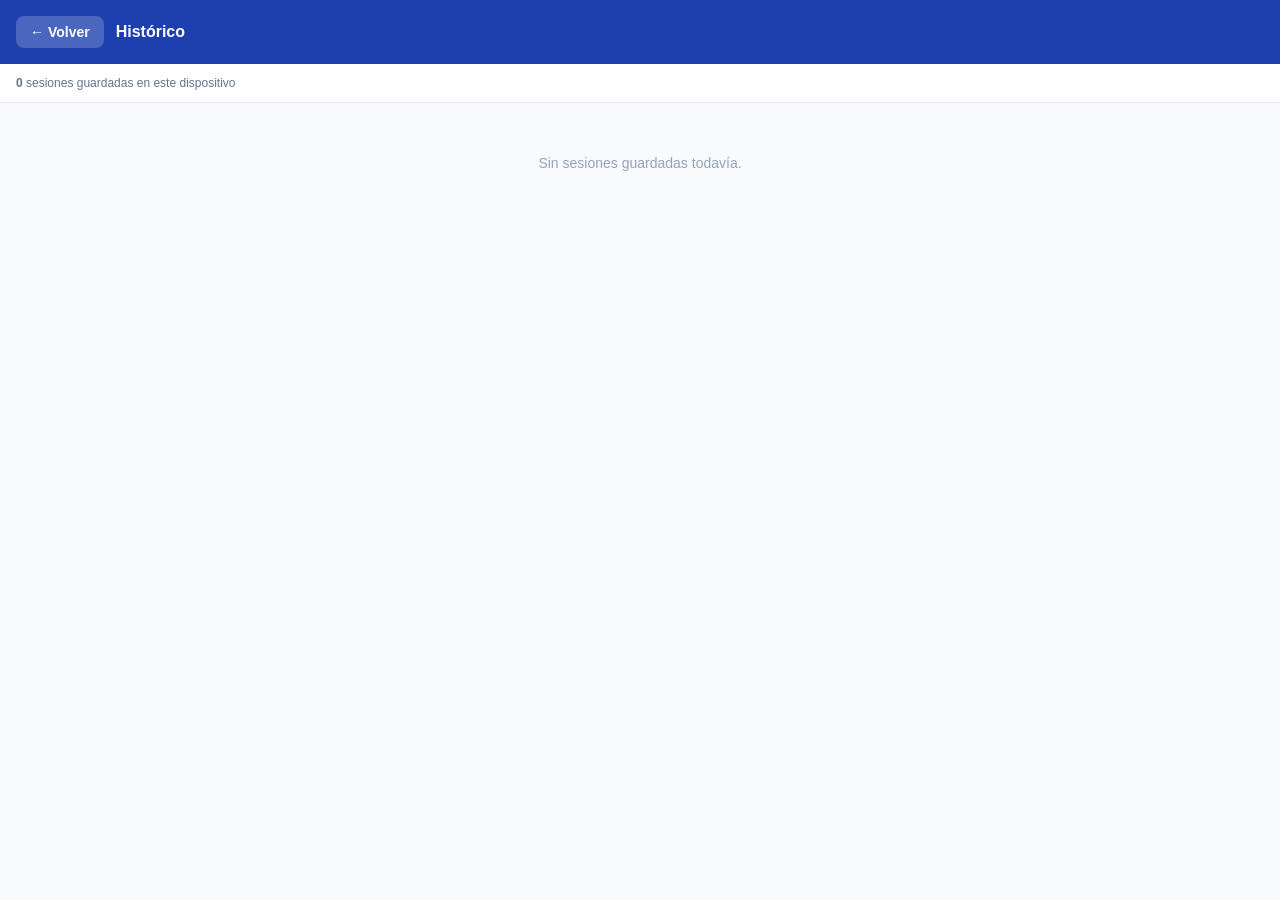
==== history.html @ 4d884754 "feat: estructura inicial del proyecto" ====
<!DOCTYPE html>
<html lang="es">
<head>
  <meta charset="UTF-8">
  <meta name="viewport" content="width=device-width, initial-scale=1.0, user-scalable=no">
  <title>Histórico de sesiones</title>
  <link rel="stylesheet" href="css/style.css">
</head>
<body style="background:#f8fafc; padding-bottom: 24px;">

  <div class="preview-header">
    <button class="back-btn" onclick="history.back()">← Volver</button>
    <div class="preview-title">Histórico</div>
  </div>

  <div style="padding: 12px 16px; font-size: 12px; color: #64748b; border-bottom: 1px solid #e2e8f0; background:white;">
    <strong id="total-sesiones">0</strong> sesiones guardadas en este dispositivo
  </div>

  <div class="history-list" id="history-list">
    <p style="text-align:center; color:#94a3b8; padding:40px; font-size:14px;">
      Sin sesiones guardadas todavía.
    </p>
  </div>

  <script src="https://cdn.sheetjs.com/xlsx-0.20.1/package/dist/xlsx.full.min.js"></script>
  <script src="js/storage.js"></script>
  <script src="js/excel.js"></script>
  <script>
    const sesiones = Storage.getSesiones();
    document.getElementById('total-sesiones').textContent = sesiones.length;

    if (sesiones.length > 0) {
      const list = document.getElementById('history-list');
      list.innerHTML = '';

      sesiones.forEach(s => {
        const tieneAlertas = s.totalAlertas > 0;
        const card = document.createElement('div');
        card.className = 'session-card';
        card.innerHTML = `
          ${s.fotoBase64
            ? `<img class="session-thumb" src="data:image/jpeg;base64,${s.fotoBase64}" alt="foto">`
            : `<div class="session-thumb" style="display:flex;align-items:center;justify-content:center;font-size:24px;">📄</div>`
          }
          <div class="session-info">
            <div class="s-date">${s.fecha}</div>
            <div class="s-tanks">${s.estanques}</div>
            <div class="s-stats">${s.totalMuestras} muestras · ${s.totalAlertas} alertas</div>
          </div>
          <span class="session-badge ${tieneAlertas ? '' : 'ok'}">
            ${tieneAlertas ? `⚠ ${s.totalAlertas}` : '✓ OK'}
          </span>
        `;

        card.onclick = () => {
          sessionStorage.setItem('resultado_actual', JSON.stringify(s.resultado));
          window.location.href = 'preview.html';
        };

        list.appendChild(card);
      });
    }
  </script>
</body>
</html>
---- css/style.css ----
/* ── Reset & Base ─────────────────────────────────────────────────── */
* { box-sizing: border-box; margin: 0; padding: 0; -webkit-tap-highlight-color: transparent; }

body {
  font-family: 'Segoe UI', Arial, sans-serif;
  background: #e0f2fe;
  min-height: 100vh;
  padding-bottom: 24px;
}

/* ── Header ───────────────────────────────────────────────────────── */
.app-header {
  background: linear-gradient(135deg, #1e40af 0%, #0d9488 100%);
  color: white;
  text-align: center;
  padding: 20px 16px 14px;
  position: sticky;
  top: 0;
  z-index: 100;
  box-shadow: 0 2px 8px rgba(0,0,0,0.2);
}
.header-title {
  font-size: 22px;
  font-weight: 800;
  letter-spacing: 0.08em;
  display: flex;
  align-items: center;
  justify-content: center;
  gap: 10px;
}
.header-icon { font-size: 26px; }
.header-sub  { font-size: 11px; opacity: 0.8; margin-top: 3px; letter-spacing: 0.05em; }

/* ── Dashboard ────────────────────────────────────────────────────── */
.dashboard {
  max-width: 480px;
  margin: 0 auto;
  padding: 16px;
}

.dashboard-date {
  text-align: center;
  font-size: 11px;
  font-weight: 700;
  color: #475569;
  letter-spacing: 0.08em;
  text-transform: uppercase;
  margin-bottom: 10px;
}

.session-status {
  text-align: center;
  font-size: 12px;
  color: #64748b;
  background: white;
  border-radius: 8px;
  padding: 8px 12px;
  margin-bottom: 14px;
  border: 1px solid #e2e8f0;
}

/* ── Buttons ──────────────────────────────────────────────────────── */
.btn-group { margin-bottom: 10px; }

.btn {
  width: 100%;
  display: flex;
  align-items: center;
  gap: 12px;
  padding: 14px 16px;
  border: none;
  border-radius: 12px;
  color: white;
  cursor: pointer;
  text-align: left;
  transition: opacity 0.15s, transform 0.1s;
  box-shadow: 0 3px 6px rgba(0,0,0,0.15);
  position: relative;
}
.btn:active { transform: scale(0.98); opacity: 0.9; }
.btn:disabled { opacity: 0.45; cursor: not-allowed; transform: none; }

.btn-icon { font-size: 22px; flex-shrink: 0; }
.btn-text { flex: 1; font-size: 13px; font-weight: 700; text-transform: uppercase; letter-spacing: 0.04em; }
.btn-sub  { display: block; font-size: 11px; font-weight: 400; text-transform: none; opacity: 0.9; margin-top: 2px; }

.btn-blue      { background: #2563eb; }
.btn-blue-dim  { background: #3b82f6; }
.btn-green     { background: #16a34a; }
.btn-orange    { background: #ea580c; }
.btn-slate     { background: #475569; }
.btn-dark-red  { background: #991b1b; }

/* Thumbnail en botón procesar */
.thumbnail-wrap {
  position: absolute;
  right: 14px;
  top: 50%;
  transform: translateY(-50%);
}
.thumbnail-wrap img {
  width: 44px;
  height: 44px;
  object-fit: cover;
  border-radius: 6px;
  border: 2px solid rgba(255,255,255,0.4);
}

/* ── Foto submenu ─────────────────────────────────────────────────── */
.foto-submenu {
  display: none;
  background: white;
  border-radius: 0 0 12px 12px;
  border: 1px solid #e2e8f0;
  border-top: none;
  overflow: hidden;
  box-shadow: 0 4px 8px rgba(0,0,0,0.1);
}
.foto-submenu.open { display: block; }

.submenu-btn {
  width: 100%;
  padding: 14px 20px;
  border: none;
  background: white;
  text-align: left;
  font-size: 14px;
  cursor: pointer;
  color: #1e3a8a;
  font-weight: 600;
  border-bottom: 1px solid #f1f5f9;
  transition: background 0.1s;
}
.submenu-btn:last-child { border-bottom: none; }
.submenu-btn:active { background: #eff6ff; }

/* ── Loader ───────────────────────────────────────────────────────── */
.loader-overlay {
  position: fixed;
  inset: 0;
  background: rgba(0,0,0,0.55);
  display: flex;
  align-items: center;
  justify-content: center;
  z-index: 999;
}
.loader-box {
  background: white;
  border-radius: 16px;
  padding: 32px 40px;
  text-align: center;
  box-shadow: 0 8px 24px rgba(0,0,0,0.2);
}
.spinner {
  width: 44px;
  height: 44px;
  border: 4px solid #e2e8f0;
  border-top-color: #2563eb;
  border-radius: 50%;
  animation: spin 0.8s linear infinite;
  margin: 0 auto 14px;
}
@keyframes spin { to { transform: rotate(360deg); } }
.loader-text { font-size: 14px; color: #475569; font-weight: 600; }

/* ── Preview page ─────────────────────────────────────────────────── */
.preview-header {
  background: #1e40af;
  color: white;
  padding: 16px;
  display: flex;
  align-items: center;
  gap: 12px;
}
.back-btn {
  background: rgba(255,255,255,0.2);
  border: none;
  color: white;
  padding: 8px 14px;
  border-radius: 8px;
  cursor: pointer;
  font-size: 14px;
  font-weight: 600;
}
.preview-title { font-size: 16px; font-weight: 700; }

.preview-meta {
  background: #eff6ff;
  padding: 12px 16px;
  font-size: 12px;
  color: #1e3a8a;
  border-bottom: 1px solid #bfdbfe;
}
.preview-meta span { margin-right: 16px; font-weight: 600; }

.preview-table-wrap { overflow-x: auto; padding: 16px; }

.preview-table {
  width: 100%;
  border-collapse: collapse;
  font-size: 13px;
}
.preview-table th {
  background: #1e40af;
  color: white;
  padding: 10px 12px;
  text-align: center;
  font-size: 12px;
}
.preview-table td {
  padding: 8px 12px;
  text-align: center;
  border-bottom: 1px solid #e2e8f0;
}
.preview-table tr:nth-child(even) td { background: #f8fafc; }

.status-ok       { color: #16a34a; font-weight: 600; }
.status-anomalia { color: #dc2626; font-weight: 700; background: #fee2e2; border-radius: 4px; padding: 2px 6px; }
.status-dudoso   { color: #b45309; font-weight: 700; background: #fef3c7; border-radius: 4px; padding: 2px 6px; }

.download-bar {
  position: sticky;
  bottom: 0;
  background: white;
  padding: 12px 16px;
  border-top: 1px solid #e2e8f0;
  display: flex;
  gap: 10px;
}
.download-bar button {
  flex: 1;
  padding: 12px;
  border: none;
  border-radius: 10px;
  color: white;
  font-weight: 700;
  font-size: 13px;
  cursor: pointer;
}
.btn-dl-excel { background: #16a34a; }
.btn-dl-mail  { background: #ea580c; }

/* ── History page ─────────────────────────────────────────────────── */
.history-list { padding: 12px; }

.session-card {
  background: white;
  border-radius: 12px;
  padding: 14px 16px;
  margin-bottom: 10px;
  box-shadow: 0 2px 6px rgba(0,0,0,0.08);
  display: flex;
  align-items: center;
  gap: 14px;
  cursor: pointer;
  transition: box-shadow 0.15s;
}
.session-card:active { box-shadow: 0 4px 12px rgba(0,0,0,0.15); }

.session-thumb {
  width: 56px;
  height: 56px;
  border-radius: 8px;
  object-fit: cover;
  flex-shrink: 0;
  background: #e2e8f0;
}

.session-info { flex: 1; }
.session-info .s-date  { font-size: 12px; color: #64748b; }
.session-info .s-tanks { font-size: 14px; font-weight: 700; color: #1e3a8a; margin: 2px 0; }
.session-info .s-stats { font-size: 12px; color: #475569; }

.session-badge {
  background: #fee2e2;
  color: #dc2626;
  font-size: 11px;
  font-weight: 700;
  padding: 4px 8px;
  border-radius: 20px;
}
.session-badge.ok { background: #dcfce7; color: #16a34a; }

/* ── Responsive ───────────────────────────────────────────────────── */
@media (min-width: 520px) {
  .dashboard { padding: 20px; }
  .btn { padding: 16px 20px; }
  .btn-text { font-size: 14px; }
}
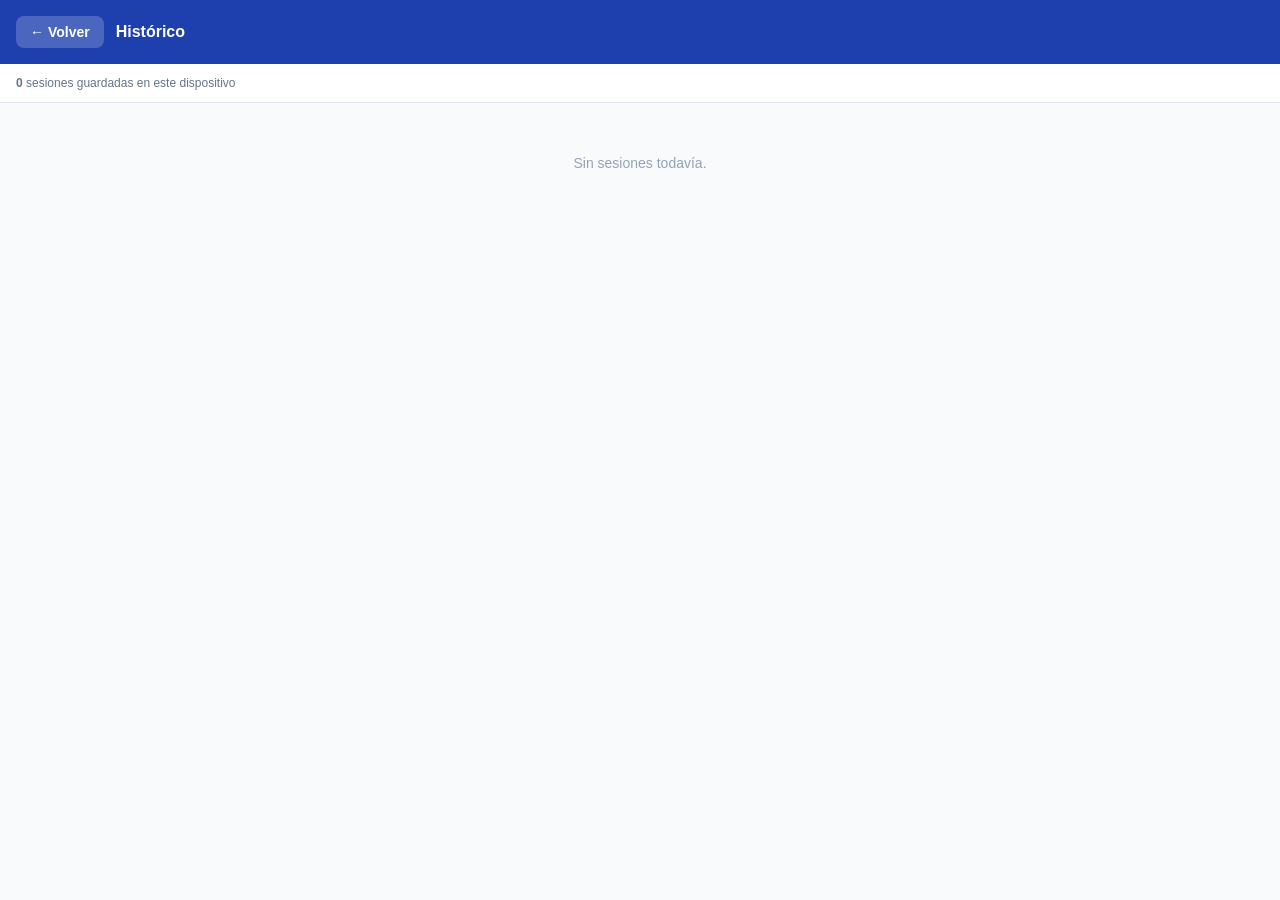
==== commit 11fe4988: "fix: clean app.js structure, fix history crash, remove dead code" ====
--- a/history.html
+++ b/history.html
@@ -3,46 +3,33 @@
 <head>
   <meta charset="UTF-8">
   <meta name="viewport" content="width=device-width, initial-scale=1.0, user-scalable=no">
-  <title>Histórico de sesiones</title>
+  <title>Histórico</title>
   <link rel="stylesheet" href="css/style.css">
 </head>
 <body style="background:#f8fafc; padding-bottom: 24px;">
-
   <div class="preview-header">
     <button class="back-btn" onclick="history.back()">← Volver</button>
     <div class="preview-title">Histórico</div>
   </div>
-
-  <div style="padding: 12px 16px; font-size: 12px; color: #64748b; border-bottom: 1px solid #e2e8f0; background:white;">
+  <div style="padding:12px 16px;font-size:12px;color:#64748b;border-bottom:1px solid #e2e8f0;background:white;">
     <strong id="total-sesiones">0</strong> sesiones guardadas en este dispositivo
   </div>
-
   <div class="history-list" id="history-list">
-    <p style="text-align:center; color:#94a3b8; padding:40px; font-size:14px;">
-      Sin sesiones guardadas todavía.
-    </p>
+    <p style="text-align:center;color:#94a3b8;padding:40px;font-size:14px;">Sin sesiones todavía.</p>
   </div>
-
-  <script src="https://cdn.sheetjs.com/xlsx-0.20.1/package/dist/xlsx.full.min.js"></script>
   <script src="js/storage.js"></script>
-  <script src="js/excel.js"></script>
   <script>
     const sesiones = Storage.getSesiones();
     document.getElementById('total-sesiones').textContent = sesiones.length;
-
     if (sesiones.length > 0) {
       const list = document.getElementById('history-list');
       list.innerHTML = '';
-
       sesiones.forEach(s => {
         const tieneAlertas = s.totalAlertas > 0;
         const card = document.createElement('div');
         card.className = 'session-card';
         card.innerHTML = `
-          ${s.fotoBase64
-            ? `<img class="session-thumb" src="data:image/jpeg;base64,${s.fotoBase64}" alt="foto">`
-            : `<div class="session-thumb" style="display:flex;align-items:center;justify-content:center;font-size:24px;">📄</div>`
-          }
+          <div class="session-thumb" style="display:flex;align-items:center;justify-content:center;font-size:28px;background:#e2e8f0;">📋</div>
           <div class="session-info">
             <div class="s-date">${s.fecha}</div>
             <div class="s-tanks">${s.estanques}</div>
@@ -50,14 +37,9 @@
           </div>
           <span class="session-badge ${tieneAlertas ? '' : 'ok'}">
             ${tieneAlertas ? `⚠ ${s.totalAlertas}` : '✓ OK'}
-          </span>
-        `;
-
-        card.onclick = () => {
-          sessionStorage.setItem('resultado_actual', JSON.stringify(s.resultado));
-          window.location.href = 'preview.html';
-        };
-
+          </span>`;
+        // Sin onclick: el histórico solo muestra metadatos
+        // Para ver el detalle hay que procesar la foto de nuevo
         list.appendChild(card);
       });
     }
